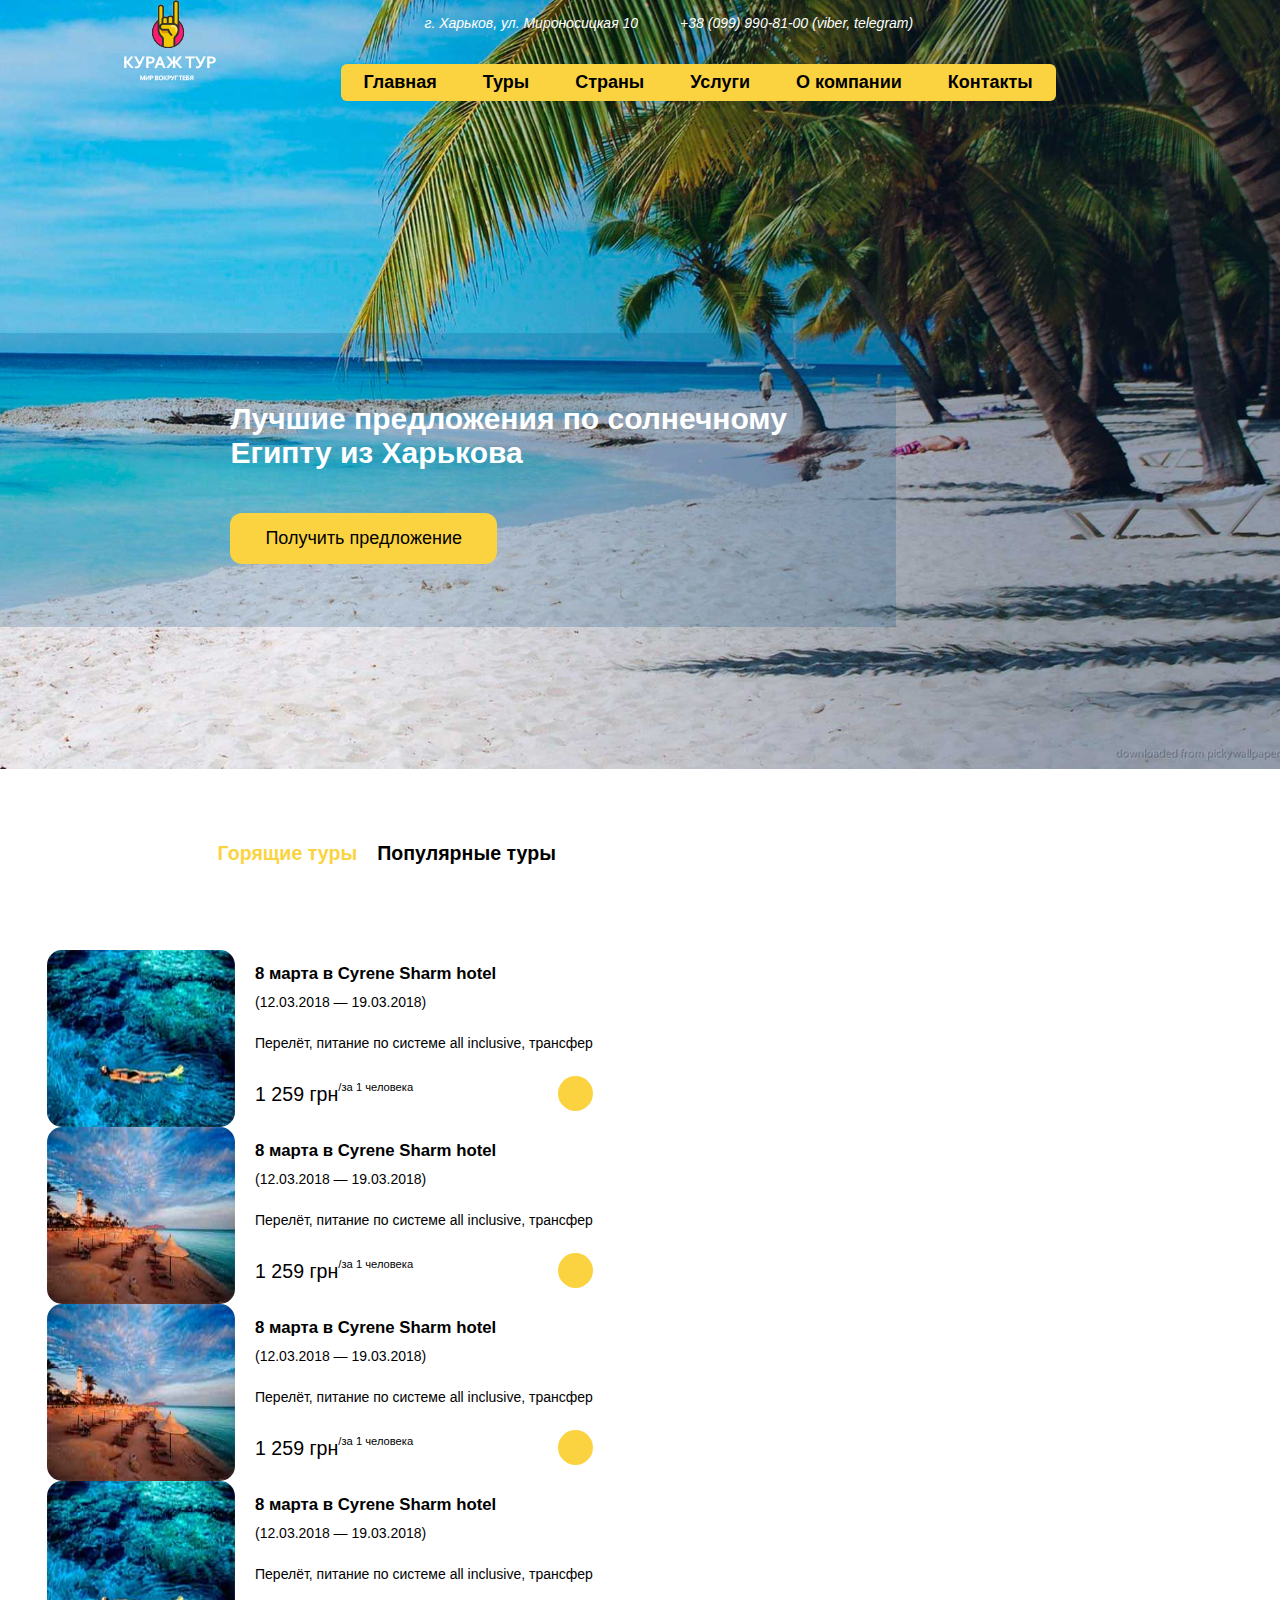
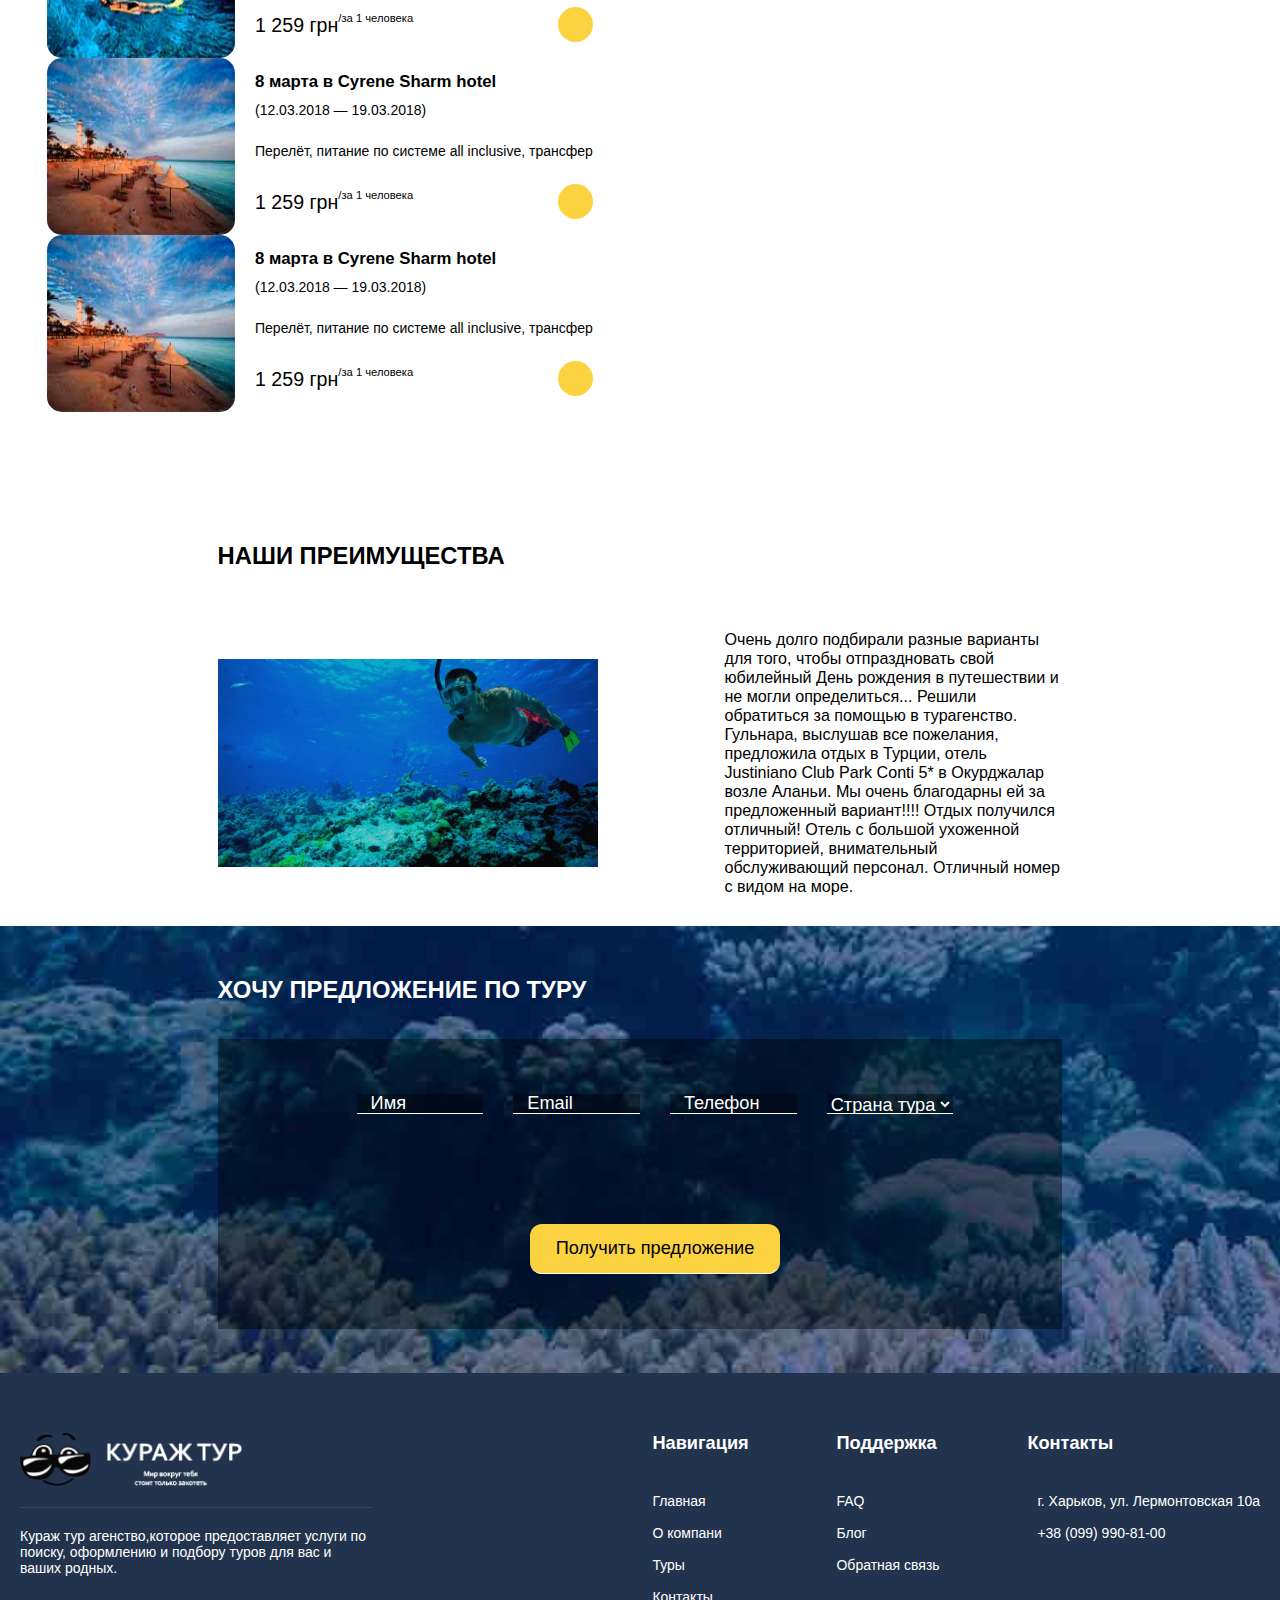
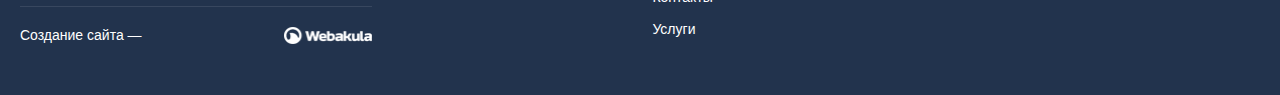
==== index.html @ 9ec1a318 "create" ====
<!DOCTYPE html>
<html lang="ru">
<head>
	<meta name="viewport" content="width=device-width, initial-scale=1">
	<meta charset="UTF-8">
	<link rel="icon" href="img/favicon.ico" type="image/x-icon">
	<link rel="shortcut icon" href="img/favicon.ico" type="image/x-icon">
	 <link rel="stylesheet" type="text/css" href="slick/slick.css"/>
    <link rel="stylesheet" type="text/css" href="slick/slick-theme.css"/>
	<link rel="stylesheet" href="https://use.fontawesome.com/releases/v5.7.1/css/all.css" integrity="sha384-fnmOCqbTlWIlj8LyTjo7mOUStjsKC4pOpQbqyi7RrhN7udi9RwhKkMHpvLbHG9Sr" crossorigin="anonymous">
	<link rel="stylesheet" href="style/style.css">
	<title>КУРАЖ ТУР</title>
</head>
<body>
	<div class="content">
		<header>
			<div class="wrapperHeader">
				<div class="logo">
					<img src="img/logo.png" alt="logo">			
				</div>
				<div class="burger">
					<p>Меню</p>
					<span></span>					
				</div>
				<div class="navigation">
					<address>
						<a href="#"><i class="fas fa-map-marker-alt"></i> г. Харьков, ул. Мироносицкая 10</a>
						<a href="tel:+380999908100"><i class="fas fa-phone"></i> +38 (099) 990-81-00 (viber, telegram)</a>
						<a href="#"><i class="fab fa-facebook"></i></a>
						<a href="#"><i class="fab fa-instagram"></i></a>
					</address>
					<nav>
						<ul class="menu">
							<li><a href="#">Главная</a></li>
							<li><a href="#">Туры <i class="fas fa-chevron-down"></i></a>
								<ul class="submenu">
									<li><a href="#">Горящие туры</a></li>
									<li><a href="#">Поиск тура</a></li>
									<li><a href="#">Туры по Украине</a></li>
									<li><a href="#">Экскурсионные туры</a></li>
									<li><a href="#">Week end туры</a></li>
								</ul>
							</li>
							<li><a href="#">Страны</a></li>
							<li><a href="#">Услуги <i class="fas fa-chevron-down"></i></a>
								<ul class="submenu">
									<li><a href="#">Авиабилеты</a></li>
									<li><a href="#">Визовая поддержка</a></li>
									<li><a href="#">Индивидуальный трансфер</a></li>
									<li><a href="#">Подарочные сертификаты</a></li>
									<li><a href="#">Бронирование отелей <br>и апартаментов</a></li>
									<li><a href="#">Как забронировать и<br>оплатить тур</a></li>	
								</ul>
							</li>
							<li><a href="#">О компании</a></li>
							<li><a href="#">Контакты</a></li>
						</ul>
					</nav>
				</div>
			</div>
			<div class="wrapp">
				<div class="wrapperBanner">
					<h2>Лучшие предложения по солнечному Египту из Харькова</h2>
					<span class="btn">Получить предложение</span>
				</div>
			</div>
		</header>
		<main>
			<section class="offers">
				<div class="wrapperHotLink">
					<h3 class="hotLink active ">Горящие туры</h3>
					<h3 class="hotLink ">Популярные туры</h3>
				</div>
				<div class="hot slider slick-example">
					<div class="cardTur">
						<img src="img/slide1.jpg" alt="slide">
						<div class="cardRec">
							<h4>8 марта в Cyrene Sharm hotel</h4>
							<p class="dateTur">(12.03.2018 — 19.03.2018)</p>
							<p class="service">Перелёт, питание по системе all inclusive, трансфер</p>
							<div class="wrapperPrice">
							<p class="price">1 259 грн<span>/за 1 человека</span></p>
							<div class="btn"><i class="fas fa-chevron-right"></i></div>
							</div>
							
						</div>
					</div>
					<div class="cardTur">
						<img src="img/slide2.jpg" alt="slide">
						<div class="cardRec">
							<h4>8 марта в Cyrene Sharm hotel</h4>
							<p class="dateTur">(12.03.2018 — 19.03.2018)</p>
							<p class="service">Перелёт, питание по системе all inclusive, трансфер</p>
							<div class="wrapperPrice">
							<p class="price">1 259 грн<span>/за 1 человека</span></p>
							<div class="btn"><i class="fas fa-chevron-right"></i></div>
							</div>

						</div>
					</div>
					<div class="cardTur">
						<img src="img/slide2.jpg" alt="slide">
						<div class="cardRec">
							<h4>8 марта в Cyrene Sharm hotel</h4>
							<p class="dateTur">(12.03.2018 — 19.03.2018)</p>
							<p class="service">Перелёт, питание по системе all inclusive, трансфер</p>
							<div class="wrapperPrice">
							<p class="price">1 259 грн<span>/за 1 человека</span></p>
							<div class="btn"><i class="fas fa-chevron-right"></i></div>
							</div>
						</div>
					</div>
					<div class="cardTur">
						<img src="img/slide1.jpg" alt="slide">
						<div class="cardRec">
							<h4>8 марта в Cyrene Sharm hotel</h4>
							<p class="dateTur">(12.03.2018 — 19.03.2018)</p>
							<p class="service">Перелёт, питание по системе all inclusive, трансфер</p>
							<div class="wrapperPrice">
							<p class="price">1 259 грн<span>/за 1 человека</span></p>
							<div class="btn"><i class="fas fa-chevron-right"></i></div>
							</div>
							
						</div>
					</div>
					<div class="cardTur">
						<img src="img/slide2.jpg" alt="slide">
						<div class="cardRec">
							<h4>8 марта в Cyrene Sharm hotel</h4>
							<p class="dateTur">(12.03.2018 — 19.03.2018)</p>
							<p class="service">Перелёт, питание по системе all inclusive, трансфер</p>
							<div class="wrapperPrice">
							<p class="price">1 259 грн<span>/за 1 человека</span></p>
							<div class="btn"><i class="fas fa-chevron-right"></i></div>
							</div>

						</div>
					</div>
					<div class="cardTur">
						<img src="img/slide2.jpg" alt="slide">
						<div class="cardRec">
							<h4>8 марта в Cyrene Sharm hotel</h4>
							<p class="dateTur">(12.03.2018 — 19.03.2018)</p>
							<p class="service">Перелёт, питание по системе all inclusive, трансфер</p>
							<div class="wrapperPrice">
							<p class="price">1 259 грн<span>/за 1 человека</span></p>
							<div class="btn"><i class="fas fa-chevron-right"></i></div>
							</div>
						</div>
					</div>
				</div>
				
				<span class="next"><i class="fas fa-chevron-left"></i></span>
				<span class="prev"><i class="fas fa-chevron-right"></i></span>

			</section>
			<section class="privilege">
				<h2>НАШИ ПРЕИМУЩЕСТВА</h2>		
				<img src="img/banner4.jpg" alt="banner4">
				<p>Очень долго подбирали разные варианты для того, чтобы отпраздновать свой юбилейный День рождения в путешествии и не могли определиться... Решили обратиться за помощью в турагенство. Гульнара, выслушав все пожелания, предложила отдых в Турции, отель Justiniano Club Park Conti 5* в Окурджалар возле Аланьи. Мы очень благодарны ей за предложенный вариант!!!! Отдых получился отличный! Отель с большой ухоженной территорией, внимательный обслуживающий персонал. Отличный номер с видом на море. </p>		
			</section>
			<section class="proposition">
				<h2>ХОЧУ ПРЕДЛОЖЕНИЕ ПО ТУРУ</h2>
				<form action="#">
					<input type="text" placeholder="Имя" required pattern="[a-zA-Zа-яА-Я'][a-zA-Zа-яА-Я-' ]+[a-zA-Zа-яА-Я']">
					<input type="email" placeholder="Email" required>
					<input type="tel" placeholder="Телефон" required minlength="9" pattern="\d*">
					<select name="select">
						<option value="Страна тура" disabled selected>Страна тура</option>
						<option value="Турция">Турция</option>
						<option value="Египет">Египет</option>
						<option value="Шри-Ланка">Шри-Ланка</option>
						<option value="Доминикана">Доминикана</option>	

					</select>
					<input type="submit" value="Получить предложение" class="btn">

				</form>
			</section>
		</main>
	</div>
	<footer>
		<div class="about">
			<img src="img/kur.png" alt="kur">
			<p>Кураж тур агенство,которое предоставляет услуги по поиску, оформлению и подбору туров для вас и ваших родных.</p>
			<div class="site">
				<span>Создание сайта —</span>
				<img src="img/webakula.png" alt="webakula">
			</div>
		</div>
		<div class="navigation">
			<ul>
				<li>Навигация</li>
				<li><a href="#">Главная</a></li>
				<li><a href="#">О компани</a></li>
				<li><a href="#">Туры</a> </li>
				<li><a href="#">Контакты</a></li>
				<li><a href="#">Услуги</a></li>
			</ul>
			<ul>
				<li>Поддержка</li>
				<li><a href="#">FAQ</a></li>
				<li><a href="#">Блог</a></li>
				<li><a href="#">Обратная связь</a></li>
			</ul>
			<ul>
				<li>Контакты</li>
				<li><a href="#"><i class="fas fa-map-marker-alt"></i> г. Харьков, ул. Лермонтовская 10а</a></li>
				<li><a href="tel:+380999908100"><i class="fas fa-phone"></i> +38 (099) 990-81-00</a> </li>
				<li><a href="#"><i class="fab fa-facebook-square"></i></a> <a href="#"><i class="fab fa-instagram"></i></a></li>
			</ul>
		</div>
		
		
	</footer>
	<script
  src="https://code.jquery.com/jquery-3.4.1.min.js"
  integrity="sha256-CSXorXvZcTkaix6Yvo6HppcZGetbYMGWSFlBw8HfCJo="
  crossorigin="anonymous"></script>  
	<script src="slick/slick.min.js"></script>
	<script src="script/script.js"></script>
	<script src="script/slider.js"></script>
</body>
</html>
---- style/style.css ----
* {
  margin: 0;
  padding: 0;
  -webkit-box-sizing: border-box;
          box-sizing: border-box;
}

a {
  text-decoration: none;
  color: #000000;
}

li {
  list-style: none;
}

html, body {
  height: 100%;
}

body {
  display: -webkit-box;
  display: -ms-flexbox;
  display: flex;
  -webkit-box-orient: vertical;
  -webkit-box-direction: normal;
      -ms-flex-direction: column;
          flex-direction: column;
}

html {
  font-size: 14px;
  color: #000000;
  font-family: 'Arial',sans-serif;
}

.content {
  -webkit-box-flex: 1;
      -ms-flex: 1 0 auto;
          flex: 1 0 auto;
}

footer {
  -webkit-box-flex: 0;
      -ms-flex: 0 0 auto;
          flex: 0 0 auto;
}

header, main, footer {
  overflow: hidden;
}

.btn {
  display: inline-block;
  padding: 15px 35px;
  color: #000000;
  font-size: 18px;
  background: #fbd341;
  border-radius: 12px;
  cursor: pointer;
}

.fa-phone {
  -webkit-transform: rotate(90deg);
          transform: rotate(90deg);
}

.burger {
  display: none;
  -webkit-box-pack: justify;
      -ms-flex-pack: justify;
          justify-content: space-between;
  -webkit-box-align: center;
      -ms-flex-align: center;
          align-items: center;
  width: 150px;
  height: 50px;
  background: #fbd341;
  border-radius: 15px;
  color: #000;
  font-weight: bold;
  font-size: 1.7rem;
  margin-top: 30px;
  padding: 10px;
}
.burger span {
  position: relative;
  width: 30px;
  height: 2px;
  background: #000;
  -webkit-transition: 0.5s;
  transition: 0.5s;
}
.burger span::after {
  content: '';
  display: block;
  position: absolute;
  width: 30px;
  height: 2px;
  background: #000;
  top: -10px;
  -webkit-transition: all 0.5s;
  transition: all 0.5s;
}
.burger span::before {
  content: '';
  position: absolute;
  display: block;
  width: 30px;
  height: 2px;
  background: #000;
  top: 10px;
  -webkit-transition: all 0.5s;
  transition: all 0.5s;
}
.burger span.active {
  background: #fbd341;
}
.burger span.active::after, .burger span.active::before {
  -webkit-transform-origin: left;
          transform-origin: left;
  background: red;
}
.burger span.active::after {
  -webkit-transform: rotate(45deg);
          transform: rotate(45deg);
}
.burger span.active::before {
  -webkit-transform: rotate(-45deg);
          transform: rotate(-45deg);
}

header {
  background: url("../img/banner1.jpg");
  background-size: cover;
  background-repeat: no-repeat;
  -webkit-transition: all 1s ease-in-out;
  transition: all 1s ease-in-out;
}
header .wrapperHeader {
  display: -webkit-box;
  display: -ms-flexbox;
  display: flex;
  -webkit-box-pack: space-evenly;
      -ms-flex-pack: space-evenly;
          justify-content: space-evenly;
  -webkit-box-orient: horizontal;
  -webkit-box-direction: normal;
      -ms-flex-direction: row;
          flex-direction: row;
  -ms-flex-wrap: wrap;
      flex-wrap: wrap;
}
header .wrapperHeader address {
  display: -webkit-box;
  display: -ms-flexbox;
  display: flex;
}
header .wrapperHeader address a {
  color: #fff;
  margin-top: 15px;
  margin-bottom: 15px;
}
header .wrapperHeader address a .fab {
  font-size: 30px;
}
header .wrapperHeader address a:first-of-type {
  margin-left: 79px;
}
header .wrapperHeader address a:nth-of-type(2) {
  margin-left: 37px;
}
header .wrapperHeader address a:nth-of-type(3) {
  margin-left: 60px;
}
header .wrapperHeader address a:last-of-type {
  margin-left: 25px;
}
header .wrapperHeader address a i {
  margin-right: 5px;
}
header .wrapperHeader nav {
  padding-right: 100px;
}
header .wrapperHeader nav ul {
  display: -webkit-box;
  display: -ms-flexbox;
  display: flex;
  background: #fbd341;
  border-radius: 6px;
  margin-bottom: 232px;
}
header .wrapperHeader nav ul li {
  padding: 8px 23px;
  font-size: 18px;
  font-weight: bold;
  position: relative;
}
header .wrapperHeader nav ul li .submenu {
  display: none;
  color: #fff;
  background: rgba(51, 151, 226, 0.8);
  border-radius: 0;
  margin-top: 8px;
}
header .wrapperHeader nav ul li.active .submenu {
  display: block;
  position: absolute;
}
header .wrapperBanner {
  background: rgba(1, 73, 128, 0.2);
  width: 70vw;
  padding-left: 18vw;
  margin-bottom: 142px;
}
header .wrapperBanner h2 {
  font-size: 30px;
  color: #fff;
  padding-top: 69px;
  padding-bottom: 43px;
}
header .wrapperBanner .btn {
  margin-bottom: 63px;
}
header .dotWrapper {
  margin-left: 17vw;
  margin-bottom: 25px;
}
header .dotWrapper .dot {
  display: inline-block;
  width: 15px;
  height: 15px;
  background: #ccecf1;
  margin-right: 14px;
  border-radius: 50%;
  cursor: pointer;
}
header .dotWrapper .dot.active {
  background: #fbd341;
}

.offers {
  position: relative;
}
.offers .wrapperHotLink {
  display: -webkit-box;
  display: -ms-flexbox;
  display: flex;
  margin-left: 17vw;
}
.offers .wrapperHotLink h3 {
  font-size: 1.4rem;
  color: #000;
  padding-right: 20px;
  padding-bottom: 85px;
  padding-top: 73px;
  cursor: pointer;
}
.offers .wrapperHotLink h3.active {
  color: #fbd341;
}
.offers .slider {
  margin: 0 47px;
}
.offers .next, .offers .prev {
  position: absolute;
  top: 75%;
  font-size: 1.4rem;
}
.offers .next {
  left: 20px;
}
.offers .prev {
  right: 20px;
}
.offers .cardTur {
  display: -webkit-box;
  display: -ms-flexbox;
  display: flex;
}
.offers .cardTur img {
  width: 188px;
  height: 177px;
  border-radius: 15px;
}
.offers .cardTur .cardRec {
  display: -webkit-box;
  display: -ms-flexbox;
  display: flex;
  -webkit-box-orient: vertical;
  -webkit-box-direction: normal;
      -ms-flex-direction: column;
          flex-direction: column;
  padding: 14px 20px;
}
.offers .cardTur .cardRec h4 {
  font-weight: bold;
  font-size: 1.2rem;
}
.offers .cardTur .cardRec .dateTur {
  padding-top: 10px;
  padding-bottom: 25px;
}
.offers .cardTur .cardRec .service {
  padding-bottom: 25px;
}
.offers .cardTur .cardRec .wrapperPrice {
  display: -webkit-box;
  display: -ms-flexbox;
  display: flex;
  -webkit-box-pack: justify;
      -ms-flex-pack: justify;
          justify-content: space-between;
  -webkit-box-align: center;
      -ms-flex-align: center;
          align-items: center;
}
.offers .cardTur .cardRec .wrapperPrice .price {
  font-size: 1.4rem;
}
.offers .cardTur .cardRec .wrapperPrice .price span {
  vertical-align: 10px;
  font-size: 0.8rem;
}
.offers .cardTur .cardRec .wrapperPrice .btn {
  display: -webkit-box;
  display: -ms-flexbox;
  display: flex;
  -webkit-box-pack: center;
      -ms-flex-pack: center;
          justify-content: center;
  -webkit-box-align: center;
      -ms-flex-align: center;
          align-items: center;
  width: 35px;
  height: 35px;
  border-radius: 50%;
  -ms-flex-negative: 0;
      flex-shrink: 0;
  padding: 0;
}
.offers .best {
  display: none;
}

.privilege {
  display: -webkit-box;
  display: -ms-flexbox;
  display: flex;
  -webkit-box-pack: justify;
      -ms-flex-pack: justify;
          justify-content: space-between;
  -webkit-box-align: center;
      -ms-flex-align: center;
          align-items: center;
  -ms-flex-wrap: wrap;
      flex-wrap: wrap;
  padding-left: 17vw;
  padding-right: 17vw;
}
.privilege h2 {
  margin-top: 130px;
  width: 100%;
  font-size: 1.7rem;
  margin-bottom: 60px;
}
.privilege img {
  width: 45%;
  padding-bottom: 30px;
}
.privilege p {
  font-size: 1.15rem;
  width: 40%;
  margin-left: 90px;
  padding-bottom: 30px;
}

.proposition {
  padding-left: 17vw;
  padding-right: 17vw;
  display: -webkit-box;
  display: -ms-flexbox;
  display: flex;
  -ms-flex-wrap: wrap;
      flex-wrap: wrap;
  background: url("../img/sea.jpg");
  background-size: cover;
  background-repeat: no-repeat;
}
.proposition h2 {
  font-size: 1.7rem;
  color: #fff;
  width: 100%;
  padding-top: 50px;
  padding-bottom: 35px;
}
.proposition form {
  display: -webkit-box;
  display: -ms-flexbox;
  display: flex;
  -ms-flex-wrap: wrap;
      flex-wrap: wrap;
  -webkit-box-pack: center;
      -ms-flex-pack: center;
          justify-content: center;
  width: 100%;
  background: rgba(0, 0, 0, 0.4);
  margin-bottom: 44px;
}
.proposition form input, .proposition form select {
  font-size: 1.3rem;
  color: #fff;
  margin-left: 30px;
  width: 15%;
  height: 20px;
  margin-top: 55px;
  margin-bottom: 55px;
  border: none;
  border-bottom: 1px solid #fff;
  background: rgba(0, 0, 0, 0.4);
}
.proposition form input::-webkit-input-placeholder, .proposition form select::-webkit-input-placeholder {
  color: #fff;
  font-size: 1.3rem;
  padding-left: 14px;
}
.proposition form input:-ms-input-placeholder, .proposition form select:-ms-input-placeholder {
  color: #fff;
  font-size: 1.3rem;
  padding-left: 14px;
}
.proposition form input::-ms-input-placeholder, .proposition form select::-ms-input-placeholder {
  color: #fff;
  font-size: 1.3rem;
  padding-left: 14px;
}
.proposition form input::placeholder, .proposition form select::placeholder {
  color: #fff;
  font-size: 1.3rem;
  padding-left: 14px;
}
.proposition form input[type=submit], .proposition form select[type=submit] {
  background: #fbd341;
  text-align: center;
  vertical-align: center;
  height: 50px;
  width: 250px;
  color: #000;
  padding: 5px;
}
.proposition form input option, .proposition form select option {
  color: #000;
  background: #fff;
  font-size: 1.3rem;
  margin-left: 10px;
  padding-right: 10px;
}
.proposition form input option[selected], .proposition form select option[selected] {
  color: #fff;
}
.proposition form input:invalid {
  border-bottom: 1px solid #red;
}

footer {
  padding-top: 60px;
  padding-bottom: 30px;
  padding-left: 17vw;
  padding-right: 17vw;
  display: -webkit-box;
  display: -ms-flexbox;
  display: flex;
  -ms-flex-wrap: wrap;
      flex-wrap: wrap;
  -webkit-box-pack: justify;
      -ms-flex-pack: justify;
          justify-content: space-between;
  -webkit-box-align: space-between;
      -ms-flex-align: space-between;
          align-items: space-between;
  background: #22334d;
  color: #fff;
}
footer .about {
  width: 30%;
  display: -webkit-box;
  display: -ms-flexbox;
  display: flex;
  -webkit-box-orient: vertical;
  -webkit-box-direction: normal;
      -ms-flex-direction: column;
          flex-direction: column;
  padding-right: 20px;
}
footer .about img {
  width: 222px;
  padding-bottom: 21px;
}
footer .about p {
  padding-top: 20px;
  padding-bottom: 30px;
  border-top: 1px solid #38475f;
  border-bottom: 1px solid #38475f;
}
footer .about .site {
  padding-top: 20px;
  display: -webkit-box;
  display: -ms-flexbox;
  display: flex;
  -webkit-box-pack: justify;
      -ms-flex-pack: justify;
          justify-content: space-between;
}
footer .about .site img {
  width: 88px;
}
footer .navigation {
  display: -webkit-box;
  display: -ms-flexbox;
  display: flex;
  -webkit-box-pack: justify;
      -ms-flex-pack: justify;
          justify-content: space-between;
  width: 49%;
}
footer .navigation i {
  padding-right: 10px;
}
footer .navigation a {
  color: #fff;
}
footer .navigation li {
  padding-bottom: 16px;
}
footer .navigation li:first-of-type {
  padding-bottom: 39px;
  font-size: 1.3rem;
  font-weight: bold;
}

@media (max-width: 1500px) {
  footer {
    padding-left: 20px;
    padding-right: 20px;
  }
}
@media (max-width: 1200px) {
  .proposition form input, .proposition form select {
    width: 50%;
  }
  .proposition form input[type=submit], .proposition form select[type=submit] {
    width: 250px;
  }

  footer .about {
    width: 20%;
  }
  footer .navigation {
    width: 70%;
  }
}
@media (max-width: 990px) {
  .burger {
    display: -webkit-box;
    display: -ms-flexbox;
    display: flex;
  }

  .navigation {
    display: none;
  }
  .navigation.active {
    display: block;
  }
  .navigation address {
    -ms-flex-wrap: wrap;
        flex-wrap: wrap;
  }
  .navigation address a {
    width: 100%;
    text-align: center;
    margin-left: 0 !important;
  }
  .navigation address a:nth-of-type(3) {
    width: 50%;
  }
  .navigation address a:nth-of-type(4) {
    width: 50%;
  }
  .navigation nav {
    padding-right: 0 !important;
    width: 100%;
  }

  .privilege {
    padding-left: 20px;
    padding-right: 20px;
    margin-left: 0;
    margin-right: 0;
  }
  .privilege h2 {
    text-align: center;
  }
  .privilege img {
    width: 100%;
    padding-left: 0;
    padding-right: 0;
    margin-left: 0;
    margin-right: 0;
  }
  .privilege p {
    text-align: center;
    width: 100%;
    padding-left: 0;
    padding-right: 0;
    margin-left: 0;
    margin-right: 0;
  }
}
@media (max-width: 868px) {
  footer {
    padding-left: 10px;
    padding-right: 10px;
  }
  footer .about {
    width: 100%;
  }
  footer .navigation {
    width: 100%;
  }
}
@media (max-width: 700px) {
  html {
    font-size: 18px;
  }

  .navigation ul {
    margin-bottom: 0 !important;
    -ms-flex-wrap: wrap;
        flex-wrap: wrap;
  }
  .navigation ul li {
    text-align: center;
    width: 100%;
  }
  .navigation ul li .submenu {
    position: static !important;
  }

  .proposition {
    padding-left: 0;
    padding-right: 10px;
  }
  .proposition h2 {
    width: 100%;
    text-align: center;
  }
  .proposition form {
    width: 100%;
  }
  .proposition form input[type=submit] {
    width: 100%;
  }

  .proposition form input, .proposition form select {
    height: 42px;
  }
}
@media (max-width: 500px) {
  .wrapperBanner {
    width: 100vw !important;
    padding-left: 0 !important;
  }
  .wrapperBanner h2 {
    width: 100%;
    text-align: center;
  }
  .wrapperBanner .btn {
    font-size: 1rem;
  }

  .offers .hotLink {
    width: 100%;
    text-align: center;
  }
  .offers .cardTur {
    -webkit-box-orient: vertical;
    -webkit-box-direction: normal;
        -ms-flex-direction: column;
            flex-direction: column;
  }
  .offers .cardTur img {
    width: 100%;
  }
  .offers .cardTur .cardRec {
    width: 100%;
  }

  .proposition form input, .proposition form select {
    width: 100%;
  }

  footer .navigation {
    -ms-flex-wrap: wrap;
        flex-wrap: wrap;
  }
  footer .navigation ul {
    width: 100%;
  }
  footer .navigation ul li {
    text-align: center;
  }
}

/*# sourceMappingURL=style.css.map */
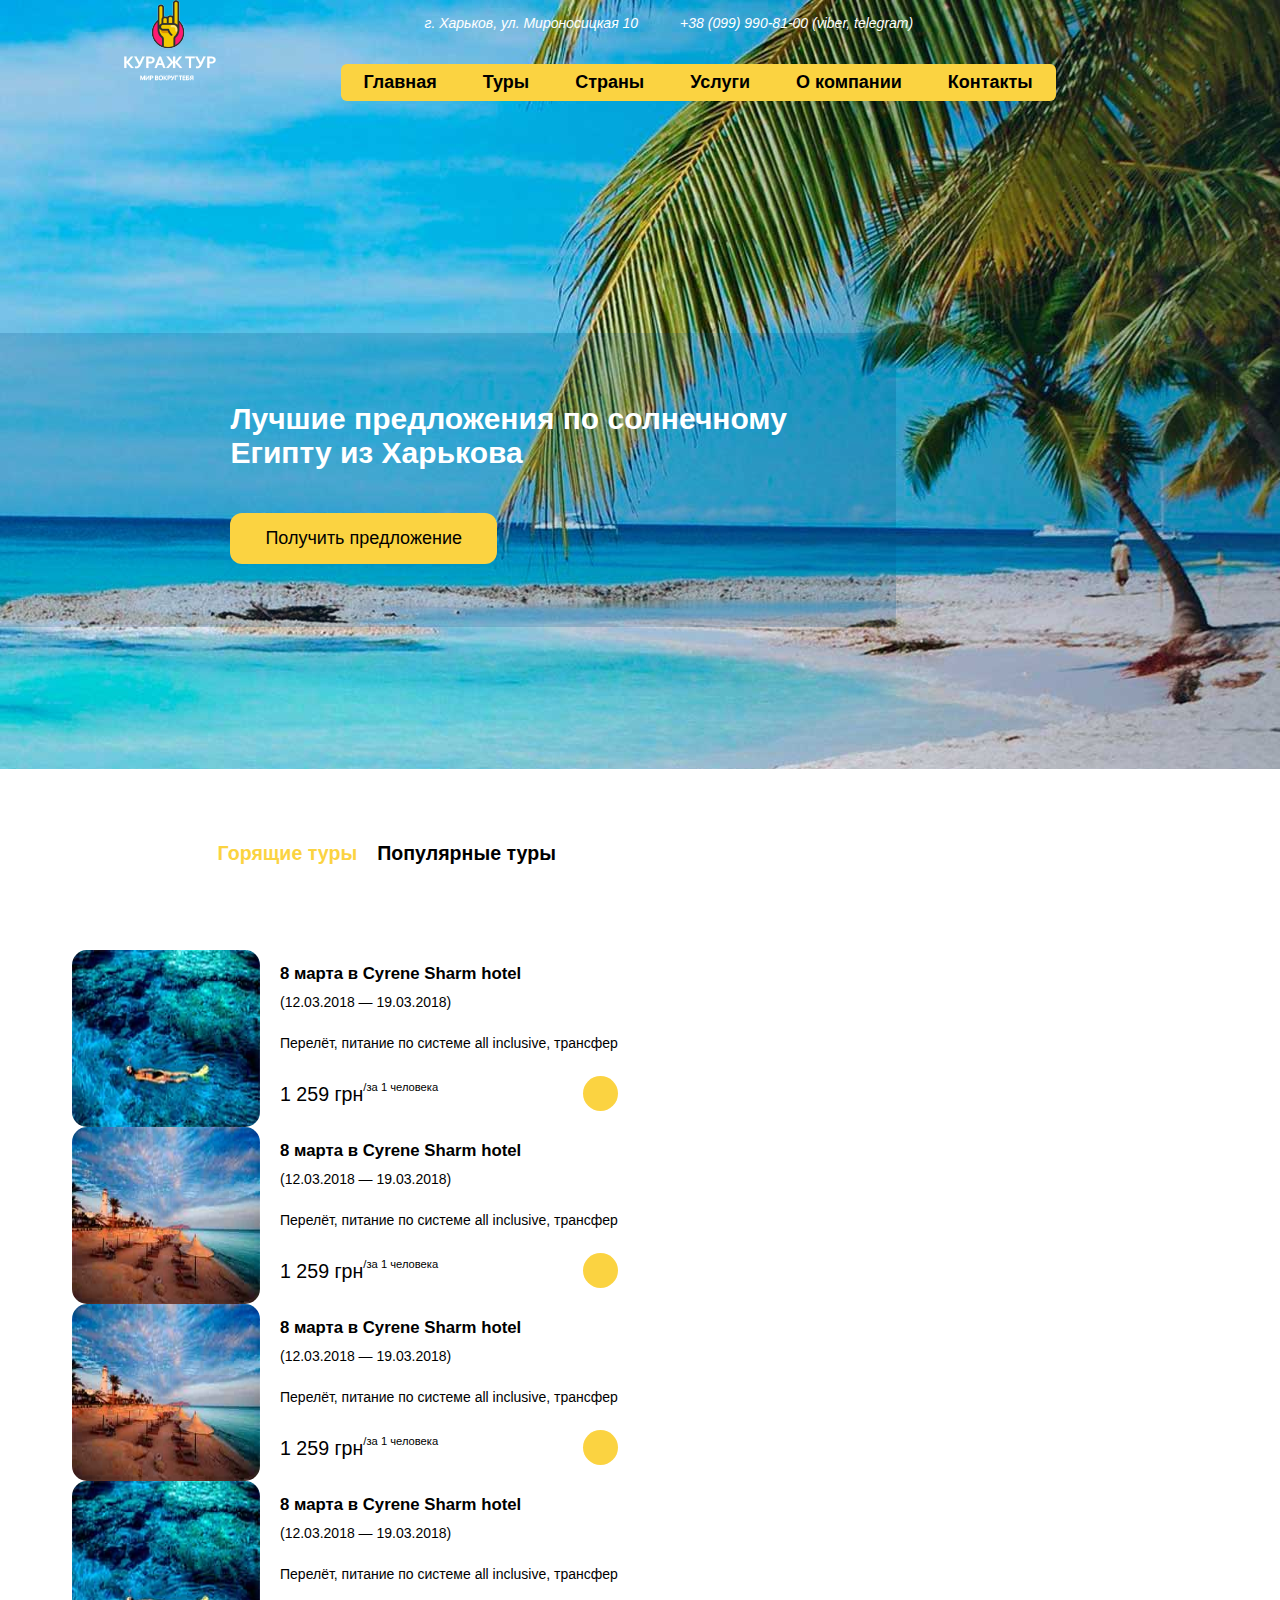
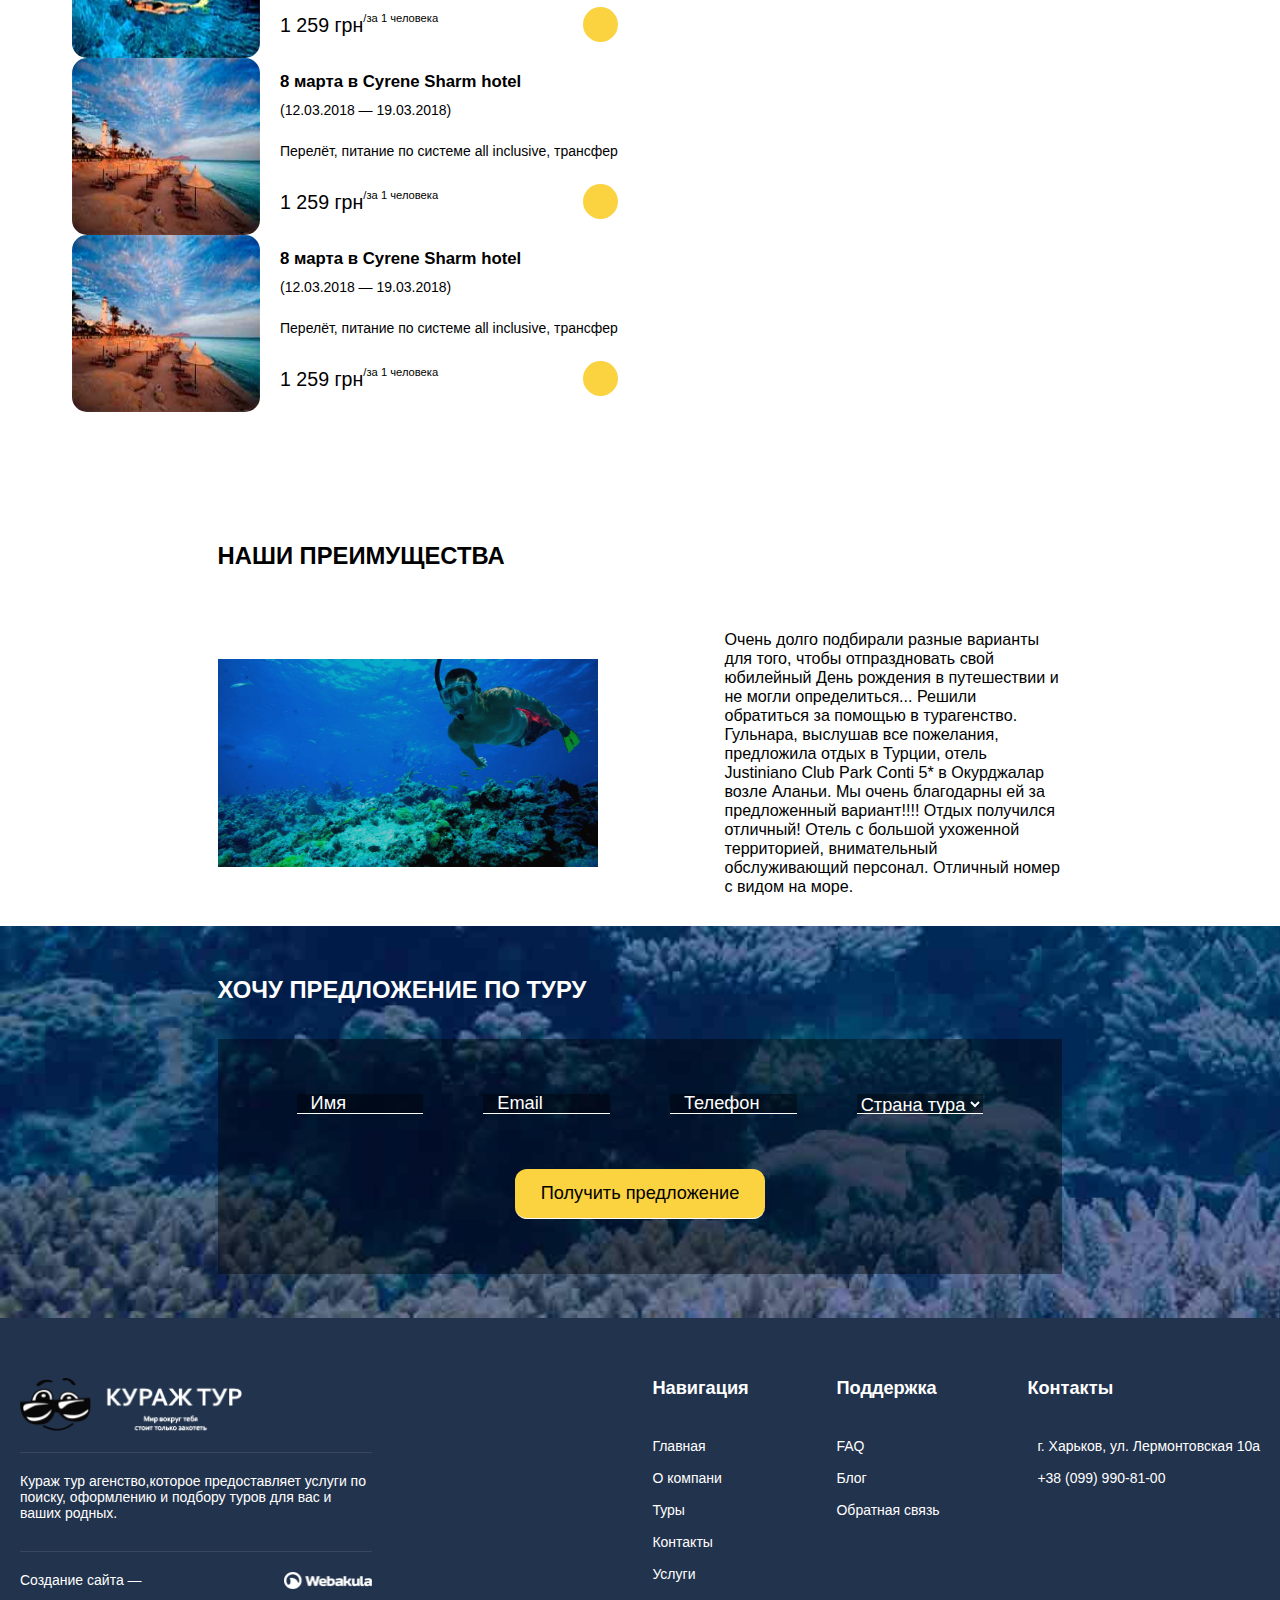
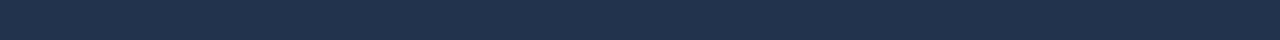
==== commit 62552b7c: "finish" ====
--- a/index.html
+++ b/index.html
@@ -14,64 +14,73 @@
 <body>
 	<div class="content">
 		<header>
-			<div class="wrapperHeader">
-				<div class="logo">
-					<img src="img/logo.png" alt="logo">			
-				</div>
-				<div class="burger">
-					<p>Меню</p>
-					<span></span>					
-				</div>
-				<div class="navigation">
-					<address>
-						<a href="#"><i class="fas fa-map-marker-alt"></i> г. Харьков, ул. Мироносицкая 10</a>
-						<a href="tel:+380999908100"><i class="fas fa-phone"></i> +38 (099) 990-81-00 (viber, telegram)</a>
-						<a href="#"><i class="fab fa-facebook"></i></a>
-						<a href="#"><i class="fab fa-instagram"></i></a>
-					</address>
-					<nav>
-						<ul class="menu">
-							<li><a href="#">Главная</a></li>
-							<li><a href="#">Туры <i class="fas fa-chevron-down"></i></a>
-								<ul class="submenu">
-									<li><a href="#">Горящие туры</a></li>
-									<li><a href="#">Поиск тура</a></li>
-									<li><a href="#">Туры по Украине</a></li>
-									<li><a href="#">Экскурсионные туры</a></li>
-									<li><a href="#">Week end туры</a></li>
-								</ul>
-							</li>
-							<li><a href="#">Страны</a></li>
-							<li><a href="#">Услуги <i class="fas fa-chevron-down"></i></a>
-								<ul class="submenu">
-									<li><a href="#">Авиабилеты</a></li>
-									<li><a href="#">Визовая поддержка</a></li>
-									<li><a href="#">Индивидуальный трансфер</a></li>
-									<li><a href="#">Подарочные сертификаты</a></li>
-									<li><a href="#">Бронирование отелей <br>и апартаментов</a></li>
-									<li><a href="#">Как забронировать и<br>оплатить тур</a></li>	
-								</ul>
-							</li>
-							<li><a href="#">О компании</a></li>
-							<li><a href="#">Контакты</a></li>
-						</ul>
-					</nav>
-				</div>
+			<div class="slider bgslider">
+				<div class="slide1"><img src="img/banner1.jpg" alt="slide1"></div>
+				<div class="slide2"><img src="img/banner2.jpg" alt=""></div>
+				<div class="slide3"><img src="img/banner3.jpg" alt=""></div>
+				<div class="slide4"><img src="img/banner4.jpg" alt=""></div>
+				<div class="slide5"><img src="img/banner5.jpg" alt=""></div>	
 			</div>
-			<div class="wrapp">
-				<div class="wrapperBanner">
-					<h2>Лучшие предложения по солнечному Египту из Харькова</h2>
-					<span class="btn">Получить предложение</span>
-				</div>
-			</div>
+
+				<div class="wrapperHeader">
+					<div class="logo">
+						<img src="img/logo.png" alt="logo">			
+					</div>
+					<div class="burger">
+						<p>Меню</p>
+						<span></span>					
+					</div>
+					<div class="navigation">
+						<address>
+							<a href="#"><i class="fas fa-map-marker-alt"></i> г. Харьков, ул. Мироносицкая 10</a>
+							<a href="tel:+380999908100"><i class="fas fa-phone"></i> +38 (099) 990-81-00 (viber, telegram)</a>
+							<a href="#"><i class="fab fa-facebook"></i></a>
+							<a href="#"><i class="fab fa-instagram"></i></a>
+						</address>
+						<nav>
+							<ul class="menu">
+								<li><a href="#">Главная</a></li>
+								<li><a href="#">Туры <i class="fas fa-chevron-down"></i></a>
+									<ul class="submenu">
+										<li><a href="#">Горящие туры</a></li>
+										<li><a href="#">Поиск тура</a></li>
+										<li><a href="#">Туры по Украине</a></li>
+										<li><a href="#">Экскурсионные туры</a></li>
+										<li><a href="#">Week end туры</a></li>
+									</ul>
+								</li>
+								<li><a href="#">Страны</a></li>
+								<li><a href="#">Услуги <i class="fas fa-chevron-down"></i></a>
+									<ul class="submenu">
+										<li><a href="#">Авиабилеты</a></li>
+										<li><a href="#">Визовая поддержка</a></li>
+										<li><a href="#">Индивидуальный трансфер</a></li>
+										<li><a href="#">Подарочные сертификаты</a></li>
+										<li><a href="#">Бронирование отелей <br>и апартаментов</a></li>
+										<li><a href="#">Как забронировать и<br>оплатить тур</a></li>	
+									</ul>
+								</li>
+								<li><a href="#">О компании</a></li>
+								<li><a href="#">Контакты</a></li>
+							</ul>
+						</nav>
+					</div>
+				</div>
+				<div class="wrapp">
+					<div class="wrapperBanner">
+						<h2>Лучшие предложения по солнечному Египту из Харькова</h2>
+						<span class="btn">Получить предложение</span>
+					</div>
+				</div>
+
 		</header>
 		<main>
 			<section class="offers">
 				<div class="wrapperHotLink">
 					<h3 class="hotLink active ">Горящие туры</h3>
-					<h3 class="hotLink ">Популярные туры</h3>
-				</div>
-				<div class="hot slider slick-example">
+					<h3 class="bestLink">Популярные туры</h3>
+				</div>
+				<div class="hot slider slick-example1">
 					<div class="cardTur">
 						<img src="img/slide1.jpg" alt="slide">
 						<div class="cardRec">
@@ -148,11 +157,91 @@
 							</div>
 						</div>
 					</div>
-				</div>
-				
-				<span class="next"><i class="fas fa-chevron-left"></i></span>
-				<span class="prev"><i class="fas fa-chevron-right"></i></span>
-
+					
+				</div>
+				<div class="best slider slick-example2">
+					<div class="cardTur">
+						<img src="img/slide1.jpg" alt="slide">
+						<div class="cardRec">
+							<h4>8 марта в Cyrene Sharm hotel</h4>
+							<p class="dateTur">(12.03.2018 — 19.03.2018)</p>
+							<p class="service">Перелёт, питание по системе all inclusive, трансфер</p>
+							<div class="wrapperPrice">
+							<p class="price">1 259 грн<span>/за 1 человека</span></p>
+							<div class="btn"><i class="fas fa-chevron-right"></i></div>
+							</div>
+							
+						</div>
+					</div>
+					<div class="cardTur">
+						<img src="img/slide2.jpg" alt="slide">
+						<div class="cardRec">
+							<h4>8 марта в Cyrene Sharm hotel</h4>
+							<p class="dateTur">(12.03.2018 — 19.03.2018)</p>
+							<p class="service">Перелёт, питание по системе all inclusive, трансфер</p>
+							<div class="wrapperPrice">
+							<p class="price">1 259 грн<span>/за 1 человека</span></p>
+							<div class="btn"><i class="fas fa-chevron-right"></i></div>
+							</div>
+
+						</div>
+					</div>
+					<div class="cardTur">
+						<img src="img/slide2.jpg" alt="slide">
+						<div class="cardRec">
+							<h4>8 марта в Cyrene Sharm hotel</h4>
+							<p class="dateTur">(12.03.2018 — 19.03.2018)</p>
+							<p class="service">Перелёт, питание по системе all inclusive, трансфер</p>
+							<div class="wrapperPrice">
+							<p class="price">1 259 грн<span>/за 1 человека</span></p>
+							<div class="btn"><i class="fas fa-chevron-right"></i></div>
+							</div>
+						</div>
+					</div>
+					<div class="cardTur">
+						<img src="img/slide1.jpg" alt="slide">
+						<div class="cardRec">
+							<h4>8 марта в Cyrene Sharm hotel</h4>
+							<p class="dateTur">(12.03.2018 — 19.03.2018)</p>
+							<p class="service">Перелёт, питание по системе all inclusive, трансфер</p>
+							<div class="wrapperPrice">
+							<p class="price">1 259 грн<span>/за 1 человека</span></p>
+							<div class="btn"><i class="fas fa-chevron-right"></i></div>
+							</div>
+							
+						</div>
+					</div>
+					<div class="cardTur">
+						<img src="img/slide2.jpg" alt="slide">
+						<div class="cardRec">
+							<h4>8 марта в Cyrene Sharm hotel</h4>
+							<p class="dateTur">(12.03.2018 — 19.03.2018)</p>
+							<p class="service">Перелёт, питание по системе all inclusive, трансфер</p>
+							<div class="wrapperPrice">
+							<p class="price">1 259 грн<span>/за 1 человека</span></p>
+							<div class="btn"><i class="fas fa-chevron-right"></i></div>
+							</div>
+
+						</div>
+					</div>
+					<div class="cardTur">
+						<img src="img/slide2.jpg" alt="slide">
+						<div class="cardRec">
+							<h4>8 марта в Cyrene Sharm hotel</h4>
+							<p class="dateTur">(12.03.2018 — 19.03.2018)</p>
+							<p class="service">Перелёт, питание по системе all inclusive, трансфер</p>
+							<div class="wrapperPrice">
+							<p class="price">1 259 грн<span>/за 1 человека</span></p>
+							<div class="btn"><i class="fas fa-chevron-right"></i></div>
+							</div>
+						</div>
+					</div>
+					
+				</div>
+				<span class="next next2"><i class="fas fa-chevron-left"></i></span>
+				<span class="prev prev2"><i class="fas fa-chevron-right"></i></span>
+				<span class="next next1"><i class="fas fa-chevron-left"></i></span>
+				<span class="prev prev1"><i class="fas fa-chevron-right"></i></span>
 			</section>
 			<section class="privilege">
 				<h2>НАШИ ПРЕИМУЩЕСТВА</h2>		
--- a/style/style.css
+++ b/style/style.css
@@ -73,20 +73,20 @@
   -webkit-box-align: center;
       -ms-flex-align: center;
           align-items: center;
-  width: 150px;
-  height: 50px;
+  width: 120px;
+  height: 30px;
   background: #fbd341;
-  border-radius: 15px;
+  border-radius: 7px;
   color: #000;
   font-weight: bold;
-  font-size: 1.7rem;
+  font-size: 1rem;
   margin-top: 30px;
   padding: 10px;
 }
 .burger span {
   position: relative;
   width: 30px;
-  height: 2px;
+  height: 1px;
   background: #000;
   -webkit-transition: 0.5s;
   transition: 0.5s;
@@ -96,20 +96,20 @@
   display: block;
   position: absolute;
   width: 30px;
-  height: 2px;
+  height: 1px;
   background: #000;
-  top: -10px;
-  -webkit-transition: all 0.5s;
-  transition: all 0.5s;
+  top: -8px;
+  -webkit-transition: 0.5s;
+  transition: 0.5s;
 }
 .burger span::before {
   content: '';
   position: absolute;
   display: block;
   width: 30px;
-  height: 2px;
+  height: 1px;
   background: #000;
-  top: 10px;
+  top: 8px;
   -webkit-transition: all 0.5s;
   transition: all 0.5s;
 }
@@ -117,25 +117,32 @@
   background: #fbd341;
 }
 .burger span.active::after, .burger span.active::before {
-  -webkit-transform-origin: left;
-          transform-origin: left;
   background: red;
 }
 .burger span.active::after {
-  -webkit-transform: rotate(45deg);
-          transform: rotate(45deg);
+  top: 0;
+  -webkit-transform: rotate(35deg);
+          transform: rotate(35deg);
 }
 .burger span.active::before {
-  -webkit-transform: rotate(-45deg);
-          transform: rotate(-45deg);
+  top: 0;
+  -webkit-transform: rotate(-35deg);
+          transform: rotate(-35deg);
 }
 
 header {
-  background: url("../img/banner1.jpg");
-  background-size: cover;
-  background-repeat: no-repeat;
-  -webkit-transition: all 1s ease-in-out;
-  transition: all 1s ease-in-out;
+  position: relative;
+}
+header .slider {
+  position: absolute;
+  z-index: -1;
+  width: 100%;
+  height: 100%;
+  top: 0;
+  left: 0;
+}
+header .slider img {
+  height: 100%;
 }
 header .wrapperHeader {
   display: -webkit-box;
@@ -198,14 +205,29 @@
 }
 header .wrapperHeader nav ul li .submenu {
   display: none;
-  color: #fff;
+  position: absolute;
+  max-height: 600px;
+  -webkit-box-orient: vertical;
+  -webkit-box-direction: normal;
+      -ms-flex-direction: column;
+          flex-direction: column;
+  -ms-flex-wrap: wrap;
+      flex-wrap: wrap;
   background: rgba(51, 151, 226, 0.8);
   border-radius: 0;
   margin-top: 8px;
+  z-index: 5;
+  -webkit-box-flex: content;
+      -ms-flex: content;
+          flex: content;
+}
+header .wrapperHeader nav ul li .submenu a {
+  color: #fff;
 }
 header .wrapperHeader nav ul li.active .submenu {
-  display: block;
-  position: absolute;
+  display: -webkit-box;
+  display: -ms-flexbox;
+  display: flex;
 }
 header .wrapperBanner {
   background: rgba(1, 73, 128, 0.2);
@@ -239,9 +261,6 @@
   background: #fbd341;
 }
 
-.offers {
-  position: relative;
-}
 .offers .wrapperHotLink {
   display: -webkit-box;
   display: -ms-flexbox;
@@ -261,10 +280,11 @@
 }
 .offers .slider {
   margin: 0 47px;
+  position: relative;
 }
 .offers .next, .offers .prev {
   position: absolute;
-  top: 75%;
+  top: 80%;
   font-size: 1.4rem;
 }
 .offers .next {
@@ -277,6 +297,8 @@
   display: -webkit-box;
   display: -ms-flexbox;
   display: flex;
+  margin-left: 25px;
+  margin-right: 25px;
 }
 .offers .cardTur img {
   width: 188px;
@@ -342,6 +364,9 @@
 .offers .best {
   display: none;
 }
+.offers .next2, .offers .prev2 {
+  display: none;
+}
 
 .privilege {
   display: -webkit-box;
@@ -411,10 +436,10 @@
   font-size: 1.3rem;
   color: #fff;
   margin-left: 30px;
+  margin-right: 30px;
   width: 15%;
   height: 20px;
   margin-top: 55px;
-  margin-bottom: 55px;
   border: none;
   border-bottom: 1px solid #fff;
   background: rgba(0, 0, 0, 0.4);
@@ -447,6 +472,7 @@
   width: 250px;
   color: #000;
   padding: 5px;
+  margin-bottom: 55px;
 }
 .proposition form input option, .proposition form select option {
   color: #000;
@@ -642,6 +668,7 @@
   .navigation ul li {
     text-align: center;
     width: 100%;
+    max-height: unset;
   }
   .navigation ul li .submenu {
     position: static !important;
